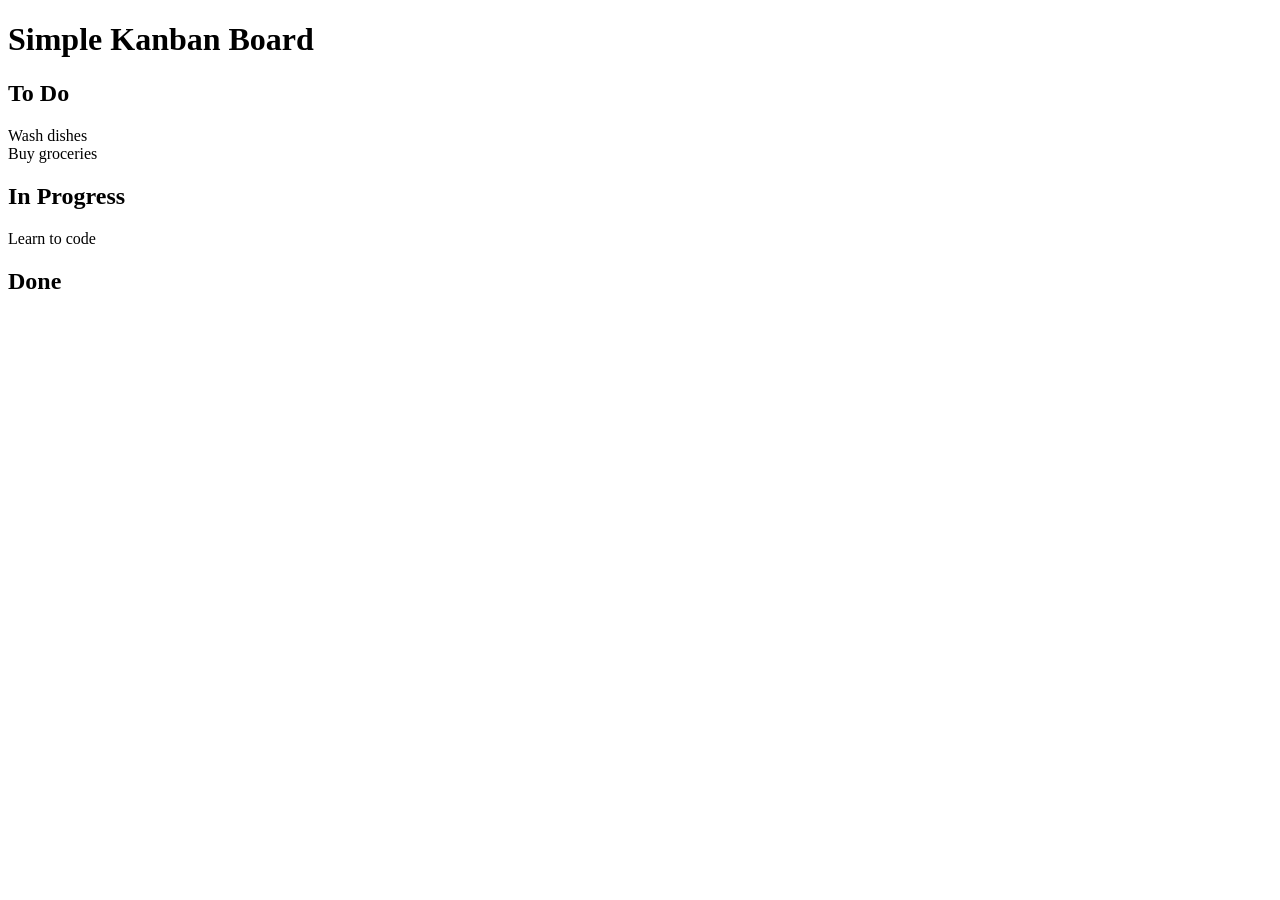
==== #3 app/indix.html @ b88c14b7 "start" ====
<!DOCTYPE html>
<html lang="en">
<head>
    <meta charset="UTF-8">
    <meta name="viewport" content="width=device-width, initial-scale=1.0">
    <title>Kanban Board</title>
    <style src="style.css"></style>
</head>
<body>
    
    <div class="container">
        <h1>Simple Kanban Board</h1>
        <div class="board">
            <div class="list"id="list1">
                <h2>To Do</h2>
                <div class="card" draggable="true" id="card1">Wash dishes</div>
                <div class="card" draggable="true"id="card2">Buy groceries</div>
            </div>
            <div class="list"id="list2">
                <h2>In Progress</h2>
                <div class="card" draggable="true" id="card3">Learn to code</div>
            </div>
            <div class="list" id="list3">
                <h2>Done</h2>
            </div>
        </div>
        <script src="script.js"></script>
    </div>
</body>
</html>
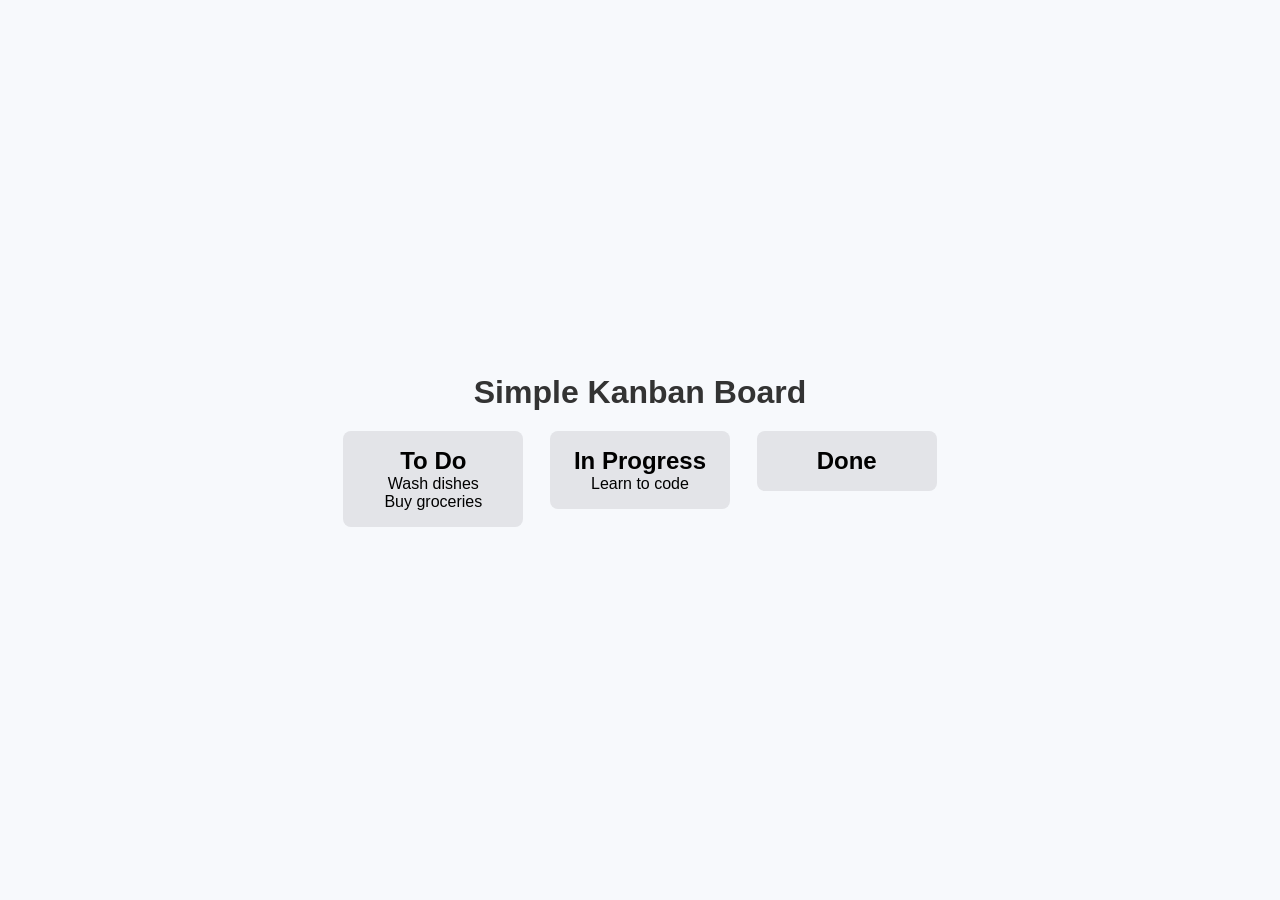
==== commit 5d6f436f: "come back" ====
--- a/#3 app/indix.html
+++ b/#3 app/indix.html
@@ -4,7 +4,7 @@
     <meta charset="UTF-8">
     <meta name="viewport" content="width=device-width, initial-scale=1.0">
     <title>Kanban Board</title>
-    <style src="style.css"></style>
+    <link rel="stylesheet" href="style.css">
 </head>
 <body>
     
--- a/#3 app/style.css
+++ b/#3 app/style.css
@@ -0,0 +1,42 @@
+* {
+	padding: 0;
+	margin: 0;
+	box-sizing: border-box;
+}
+
+body {
+	font-family: sans-serif;
+	background-color: #f7f9fc;
+	display: flex;
+	align-items: center;
+	justify-content: center;
+	min-height: 100vh;
+}
+
+.container {
+	text-align: center;
+	width: 100%;
+	padding: 1.2rem;
+}
+
+h1 {
+	color: #333;
+	margin-bottom: 20px;
+	font-size: 2rem;
+}
+
+.board {
+	display: flex;
+	justify-content: space-around;
+	align-items: flex-start;
+	width: 100%;
+	max-width: 600px;
+	margin: 0 auto;
+	gap: 20px;
+}
+.list {
+	background-color: #e3e4e8;
+	padding: 1rem;
+	border-radius: 8px;
+	width: 30%;
+}
